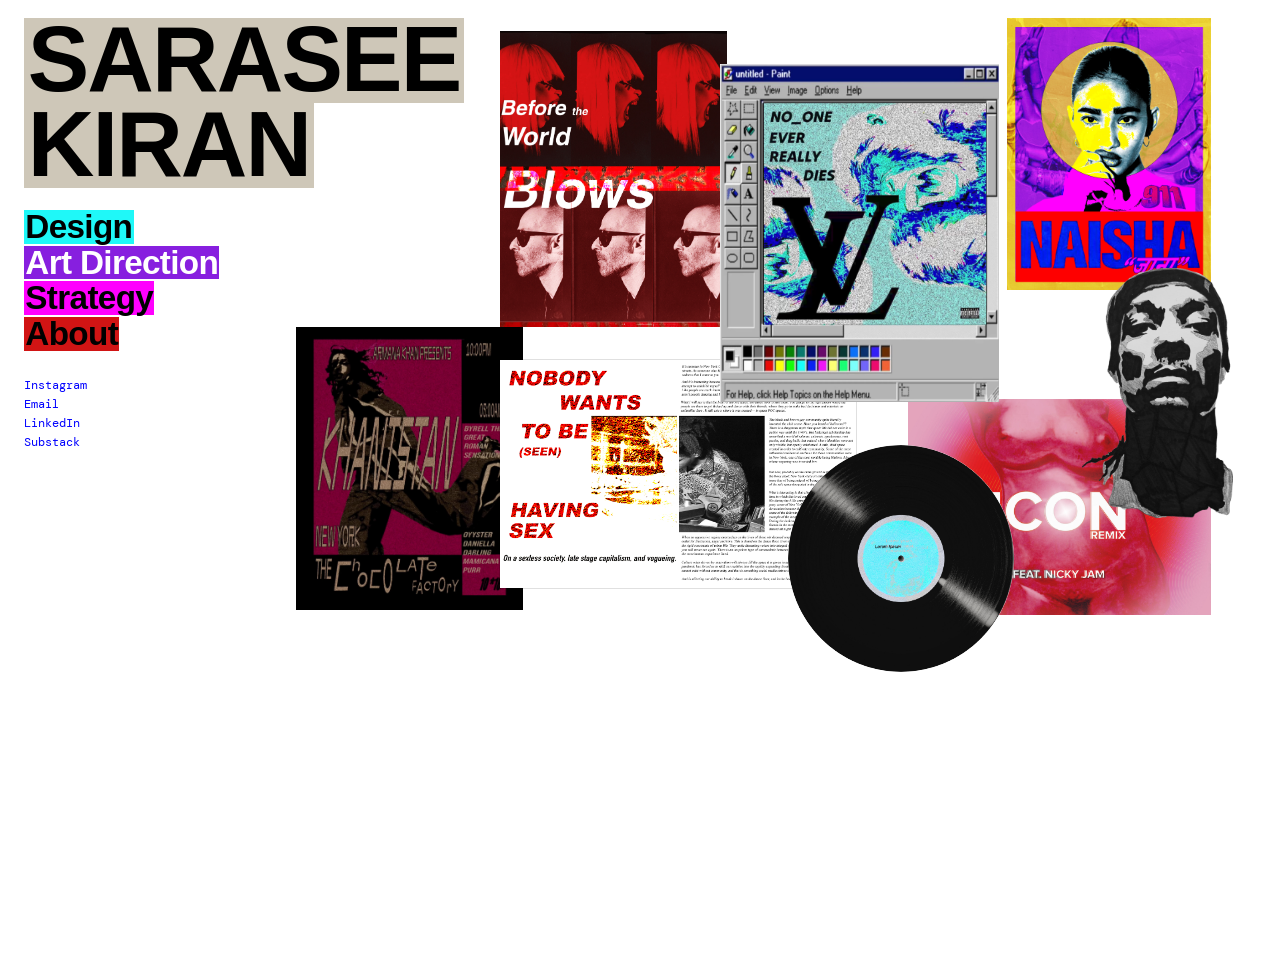
==== index.html @ 437c7c0c "Home: Khanistan film in the white space, under the Sarcratic spread; mockup off black The film sits " ====
<!doctype html>
<html lang="en">
<head>
<meta charset="utf-8">
<meta name="viewport" content="width=device-width, initial-scale=1">
<title>Sarasee Kiran</title>
<meta name="description" content="Sarasee Kiran. Growth Strategy, Art Direction, Design. New York.">
<link rel="stylesheet" href="style.css?v=18">

</head>
<body>

<main class="home">
  <div class="left">
    <h1 class="big"><a href="./"><span class="nl c-name">Sarasee</span><br><span class="nl c-name">Kiran</span></a></h1>
    <nav>
      <a class="blk c-design" href="design/">Design</a>
      <a class="blk c-ad" href="art-direction/">Art Direction</a>
      <a class="blk c-strategy" href="strategy/">Strategy</a>
      <a class="blk c-about" href="about/">About</a>
    </nav>
    <div class="socials">
      <a class="note" href="https://instagram.com/sarcratic">Instagram</a>
      <a class="note" href="mailto:saraseekiran@gmail.com">Email</a>
      <a class="note" href="https://www.linkedin.com/in/saraseekiran/">LinkedIn</a>
      <a class="note" href="https://sarcratic.substack.com">Substack</a>
    </div>
  </div>
  <div class="right"><div class="pile">
    <video class="kh" src="assets/khanistan-film.mp4" poster="assets/khanistan-film-poster.jpg" width="1082" height="1352" autoplay muted loop playsinline aria-label="Khanistan poster, film" style="z-index:1"></video>
    <img src="assets/before-the-world-blows.jpg" width="2717" height="3543" alt="Before the World Blows" style="left:0%;top:2%;width:30%;z-index:2">
    <img src="assets/naisha-911-1.jpg" width="1080" height="1440" alt="Naisha 911, poster one" style="left:67%;top:0%;width:27%;z-index:3">
    <div class="pspread" style="left:0%;top:52%;width:47%;z-index:4"><img src="assets/sarcratic-issue-one-left.jpg" width="2530" height="3269" alt="Sarcratic Issue One, opening spread, left page"><img src="assets/sarcratic-issue-one-right.jpg" width="2530" height="3269" alt="Sarcratic Issue One, opening spread, right page"></div>
    <img src="assets/icon.jpg" width="2100" height="1500" alt="ICON remix artwork" style="left:54%;top:58%;width:40%;z-index:5">
    <video src="assets/lv-nerd-paint-window.mp4" poster="assets/lv-nerd-paint-window-poster.jpg" width="1526" height="1844" autoplay muted loop playsinline aria-label="LV x N.E.R.D, the three covers in a Paint window" style="left:29%;top:7%;width:37%;z-index:6"></video>
    <div class="rot" id="rot" style="left:38%;top:65%;width:30%;z-index:7"><img src="assets/record-2-vinyl-round.jpg" width="2909" height="2909" alt="Record series, rendered" class=on><img src="assets/record-1-vinyl-round.jpg" width="2909" height="2909" alt="Record series, rendered"><img src="assets/record-3-vinyl-round.jpg" width="2909" height="2909" alt="Record series, rendered"><img src="assets/record-4-vinyl-round.jpg" width="2909" height="2909" alt="Record series, rendered"></div>
    <img src="assets/snoop-drawing-cutout.png" width="1655" height="2747" alt="Snoop Dogg, drawing" style="left:77%;top:38%;width:20%;z-index:8">
  </div></div>
</main>
<script>
(function(){
  var items=[].slice.call(document.querySelectorAll('#rot > img')),i=0;
  setInterval(function(){ i=(i+1)%items.length; items.forEach(function(el,k){ el.classList.toggle('on',k===i); }); },2000);
})();
</script>
</body></html>
---- style.css ----
@font-face{font-family:"DM Mono";font-style:normal;font-weight:400;font-display:swap;src:url(fonts/dm-mono-latin-400-normal.woff2) format("woff2");unicode-range:U+0000-00FF,U+0131,U+0152-0153,U+02BB-02BC,U+02C6,U+02DA,U+02DC,U+0304,U+0308,U+0329,U+2000-206F,U+20AC,U+2122,U+2191,U+2193,U+2212,U+2215,U+FEFF,U+FFFD}

:root{--ink:#000;--paper:#fff;--blue:#0000ff;--gap:18px;--pad:24px;--maxh:calc(100vh - 120px);
--heavy:"Helvetica Neue",Helvetica,Arial,sans-serif;--mono:"DM Mono",ui-monospace,Menlo,monospace;
--c-name:#cec7b8;--c-design:#1ff8f8;--c-ad:#871fdf;--c-strategy:#ff00fe;--c-about:#d11414}
*{box-sizing:border-box}
html{-webkit-text-size-adjust:100%}
body{margin:0;background:var(--paper);color:var(--ink);font-family:var(--heavy);font-weight:700;font-size:20px;line-height:1.1;letter-spacing:-.01em;padding:0 var(--pad) 80px}
a{color:inherit;text-decoration:none}
a:hover{text-decoration:underline;text-decoration-thickness:.08em;text-underline-offset:.1em}
.note{font-family:var(--mono);font-weight:400;font-size:12px;line-height:1.4;letter-spacing:0;color:var(--blue)}
.blk{-webkit-box-decoration-break:clone;box-decoration-break:clone;padding:0 .04em}
.c-name{background:var(--c-name)}.c-design{background:var(--c-design)}.c-ad{background:var(--c-ad);color:#fff}.c-strategy{background:var(--c-strategy)}.c-about{background:var(--c-about)}
.top{display:flex;justify-content:space-between;align-items:flex-start;flex-wrap:wrap;gap:10px 24px;padding:18px 0 0;margin-bottom:64px}
.top .name,.top nav a{font-size:26px;line-height:1;letter-spacing:-.02em}
.top .name,.home .big{text-transform:uppercase}
.top nav{display:flex;gap:6px 12px;flex-wrap:wrap}
.top nav a.here{text-decoration:underline;text-decoration-thickness:3px;text-underline-offset:4px}
h1.practice{font-size:clamp(44px,5.4vw,92px);line-height:.95;letter-spacing:-.02em;margin:0 0 64px;font-weight:700}
.project{margin:0 0 110px}
.title{font-size:clamp(28px,2.8vw,44px);line-height:1;letter-spacing:-.02em;margin:0 0 14px;font-weight:700}
.title .lab{display:inline-block;max-width:100%;margin-left:.35em;vertical-align:baseline}
.title .lab::before{content:"("}.title .lab::after{content:")"}
.line{font-size:clamp(17px,1.3vw,21px);line-height:1.15;max-width:none;margin:0 0 22px}
.case p{font-size:clamp(17px,1.3vw,21px);line-height:1.15;max-width:none;margin:0 0 14px}
.credit{max-width:none;margin:14px 0 0}
.row{display:flex;gap:var(--gap);align-items:flex-start;margin:0 0 var(--gap)}
.row .f{min-width:0}
.row img,.row video{display:block;width:100%;height:auto}
.single{margin:0 0 var(--gap)}
.single img,.single video{display:block;width:auto;height:auto;max-width:min(100%,1400px);max-height:var(--maxh)}
.row.c{margin-left:auto;margin-right:auto}
.row.wide{--gap:168px;margin-bottom:18px}
.single.c img,.single.c video{margin-left:auto;margin-right:auto}
.single.half{max-width:calc(50% - var(--gap)/2)}
.row.four{max-width:1400px}
.row.four .f{flex:1 1 0}
.row .spread{display:flex;gap:2px}
.row .spread img{width:50%}
.ext{color:var(--blue)}
/* home */
.home{display:grid;grid-template-columns:minmax(0,1fr) minmax(0,1.7fr);gap:32px;min-height:100vh;align-items:start;padding-top:18px}
.home .left{position:sticky;top:18px}
.home .big{font-size:clamp(44px,7.2vw,112px);line-height:.92;letter-spacing:-.02em;margin:0 0 22px;font-weight:700}
.home nav{display:flex;flex-direction:column;align-items:flex-start;gap:2px;margin:0 0 26px}
.home nav a{font-size:clamp(26px,2.6vw,42px);line-height:1.02;letter-spacing:-.02em}
.home .socials{display:flex;flex-direction:column;align-items:flex-start;gap:2px}
.pile{position:relative;width:min(100%,calc((100vh - 36px) * 1.15));aspect-ratio:1.15;margin:0 auto}
.pile>*{position:absolute;display:block;height:auto;margin:0}
.home .big .nl{display:inline-block;padding:0 .04em}
.pile .pspread{display:flex;gap:2px;outline:1px solid rgba(0,0,0,.12)}
.pile .pspread img{display:block;width:calc(50% - 1px);height:auto}
.pile .rot{aspect-ratio:1}
.pile .rot img{position:absolute;inset:0;width:100%;height:100%;border-radius:50%;opacity:0;transition:opacity .35s}
.pile .rot img.on{opacity:1}
.pile .kh{left:-27%;top:47%;width:30%}
/* about */
.aboutbig{max-width:1400px}
.aboutbig p{font-size:min(2.6vw,4.6vh);line-height:1;letter-spacing:-.02em;margin:0 0 .5em}
body.aboutpage{padding-bottom:24px}
body.aboutpage .top{margin-bottom:36px}
.aboutbig p.k{margin:0 0 6px;font-size:12px;line-height:1.4;letter-spacing:0}
.aboutbig a{color:var(--blue);overflow-wrap:anywhere}
.aboutbig .note{margin-left:.35em}
.aboutbig p>.note{display:inline-block;max-width:100%;vertical-align:baseline}
.aboutbig p>.note::before{content:"("}.aboutbig p>.note::after{content:")"}
@media (max-width:820px){
  body{padding:0 16px 60px;font-size:18px}
  .top{margin-bottom:44px}
  .top .name,.top nav a{font-size:22px}
  .home{grid-template-columns:1fr;min-height:0;gap:28px}
  .home .left{position:static}
  .home .big{font-size:15vw}
  .home nav a{font-size:9vw}
  .pile{width:100%}
  .row{flex-direction:column}
  .row .f{flex:none!important;width:100%}
  .row.four{flex-direction:row;flex-wrap:wrap}
  .row.four .f{flex:0 0 calc(50% - var(--gap)/2)}
  .project{margin-bottom:72px}
  .single.half{max-width:100%}
}
.single.n img{width:100%}
.duo{display:grid;column-gap:var(--gap);grid-template-rows:repeat(4,auto);margin:0 0 110px}
.duo>.project{display:grid;grid-row:span 4;grid-template-rows:subgrid;margin:0;min-width:0}
.duo>.project .single{margin-bottom:0}
@media (max-width:820px){
  .single.n{max-width:100%!important}
  .duo{display:block;max-width:none!important}
  .duo>.project{display:block;margin:0 0 72px}
  .duo .line:empty{display:none}
  .aboutbig p{font-size:7.5vw}
  .row.wide{--gap:28px}
  .pile .kh{left:2%;top:80%;width:24%}
  .pile{margin-bottom:16%}
}
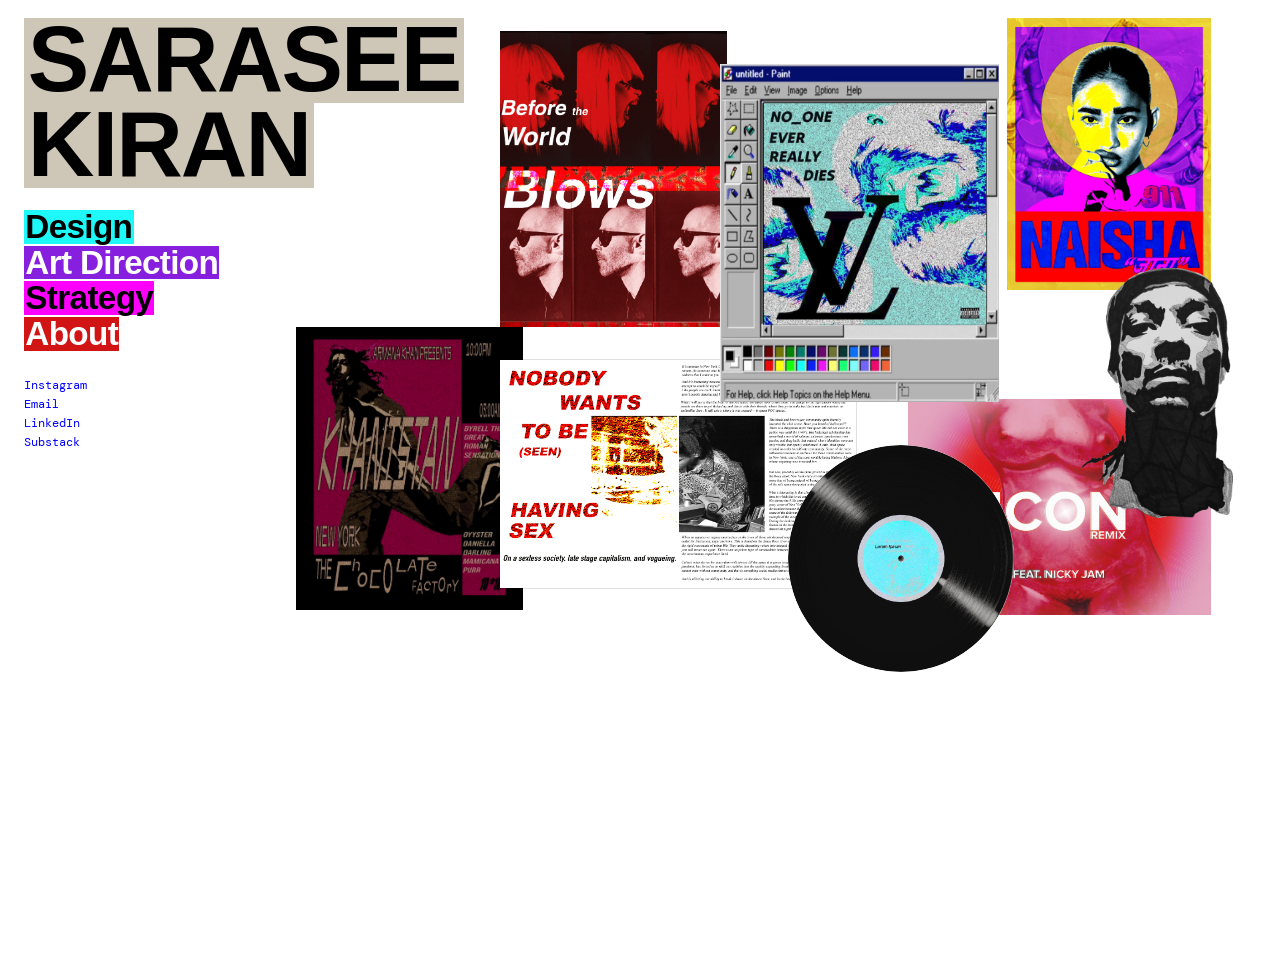
==== commit 7ae39451: "About in white on its red block, like Art Direction The current-page underline stays black so it sho" ====
--- a/index.html
+++ b/index.html
@@ -5,7 +5,7 @@
 <meta name="viewport" content="width=device-width, initial-scale=1">
 <title>Sarasee Kiran</title>
 <meta name="description" content="Sarasee Kiran. Growth Strategy, Art Direction, Design. New York.">
-<link rel="stylesheet" href="style.css?v=18">
+<link rel="stylesheet" href="style.css?v=19">
 
 </head>
 <body>
--- a/style.css
+++ b/style.css
@@ -10,12 +10,12 @@
 a:hover{text-decoration:underline;text-decoration-thickness:.08em;text-underline-offset:.1em}
 .note{font-family:var(--mono);font-weight:400;font-size:12px;line-height:1.4;letter-spacing:0;color:var(--blue)}
 .blk{-webkit-box-decoration-break:clone;box-decoration-break:clone;padding:0 .04em}
-.c-name{background:var(--c-name)}.c-design{background:var(--c-design)}.c-ad{background:var(--c-ad);color:#fff}.c-strategy{background:var(--c-strategy)}.c-about{background:var(--c-about)}
+.c-name{background:var(--c-name)}.c-design{background:var(--c-design)}.c-ad{background:var(--c-ad);color:#fff}.c-strategy{background:var(--c-strategy)}.c-about{background:var(--c-about);color:#fff}
 .top{display:flex;justify-content:space-between;align-items:flex-start;flex-wrap:wrap;gap:10px 24px;padding:18px 0 0;margin-bottom:64px}
 .top .name,.top nav a{font-size:26px;line-height:1;letter-spacing:-.02em}
 .top .name,.home .big{text-transform:uppercase}
 .top nav{display:flex;gap:6px 12px;flex-wrap:wrap}
-.top nav a.here{text-decoration:underline;text-decoration-thickness:3px;text-underline-offset:4px}
+.top nav a.here{text-decoration:underline;text-decoration-thickness:3px;text-underline-offset:4px;text-decoration-color:#000}
 h1.practice{font-size:clamp(44px,5.4vw,92px);line-height:.95;letter-spacing:-.02em;margin:0 0 64px;font-weight:700}
 .project{margin:0 0 110px}
 .title{font-size:clamp(28px,2.8vw,44px);line-height:1;letter-spacing:-.02em;margin:0 0 14px;font-weight:700}
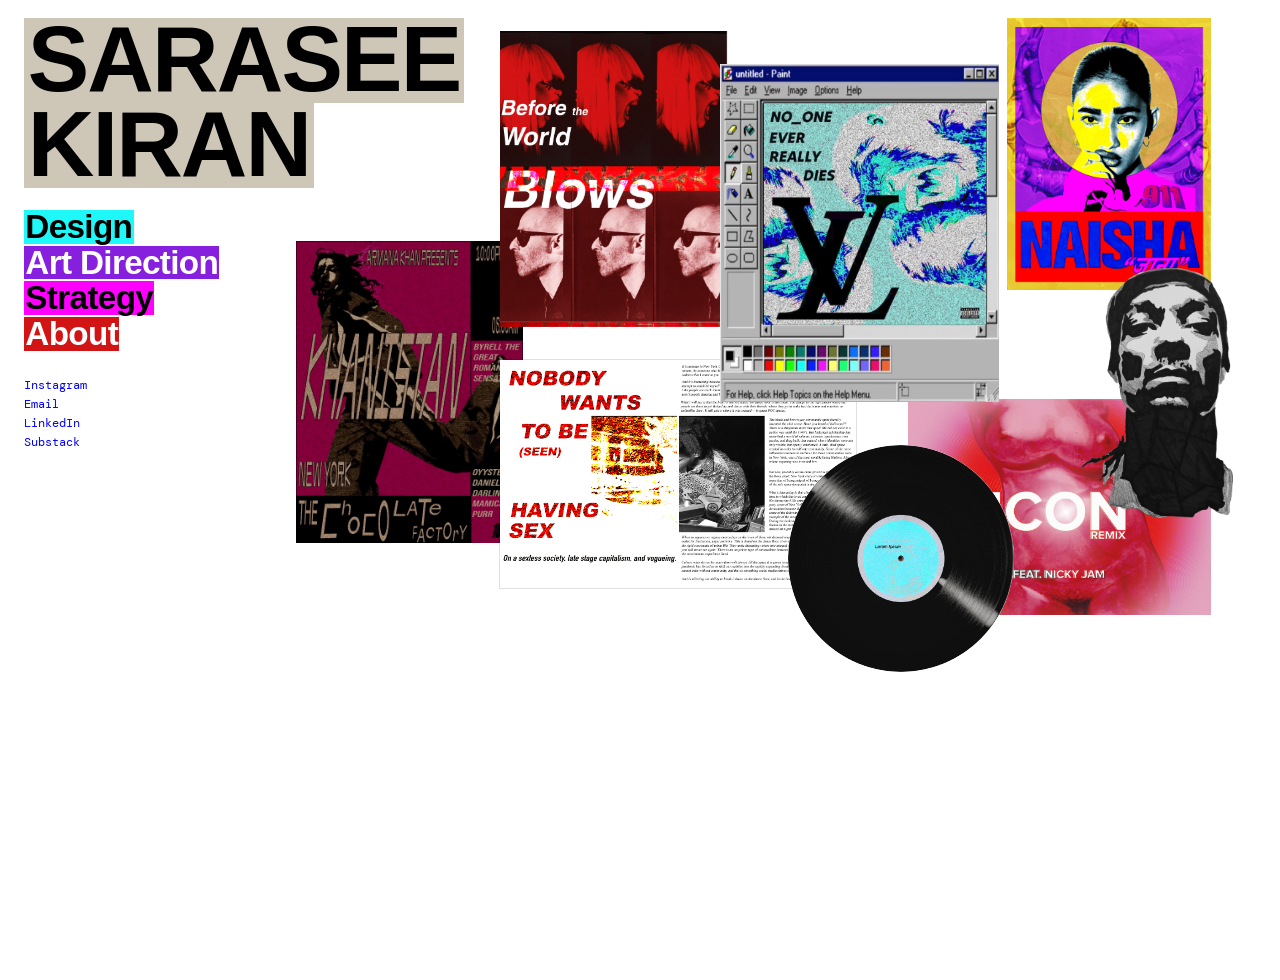
==== commit 94de568f: "Home: new Khanistan film, moved up to tuck under Before the World Blows Co-Authored-By: Claude Opus " ====
--- a/index.html
+++ b/index.html
@@ -5,7 +5,7 @@
 <meta name="viewport" content="width=device-width, initial-scale=1">
 <title>Sarasee Kiran</title>
 <meta name="description" content="Sarasee Kiran. Growth Strategy, Art Direction, Design. New York.">
-<link rel="stylesheet" href="style.css?v=19">
+<link rel="stylesheet" href="style.css?v=20">
 
 </head>
 <body>
@@ -27,12 +27,12 @@
     </div>
   </div>
   <div class="right"><div class="pile">
-    <video class="kh" src="assets/khanistan-film.mp4" poster="assets/khanistan-film-poster.jpg" width="1082" height="1352" autoplay muted loop playsinline aria-label="Khanistan poster, film" style="z-index:1"></video>
+    <video class="kh" src="assets/khanistan-loop.mp4" poster="assets/khanistan-loop-poster.jpg" width="1080" height="1440" autoplay muted loop playsinline aria-label="Khanistan poster, film" style="z-index:1"></video>
     <img src="assets/before-the-world-blows.jpg" width="2717" height="3543" alt="Before the World Blows" style="left:0%;top:2%;width:30%;z-index:2">
     <img src="assets/naisha-911-1.jpg" width="1080" height="1440" alt="Naisha 911, poster one" style="left:67%;top:0%;width:27%;z-index:3">
     <div class="pspread" style="left:0%;top:52%;width:47%;z-index:4"><img src="assets/sarcratic-issue-one-left.jpg" width="2530" height="3269" alt="Sarcratic Issue One, opening spread, left page"><img src="assets/sarcratic-issue-one-right.jpg" width="2530" height="3269" alt="Sarcratic Issue One, opening spread, right page"></div>
     <img src="assets/icon.jpg" width="2100" height="1500" alt="ICON remix artwork" style="left:54%;top:58%;width:40%;z-index:5">
-    <video src="assets/lv-nerd-paint-window.mp4" poster="assets/lv-nerd-paint-window-poster.jpg" width="1526" height="1844" autoplay muted loop playsinline aria-label="LV x N.E.R.D, the three covers in a Paint window" style="left:29%;top:7%;width:37%;z-index:6"></video>
+    <video src="assets/lv-nerd-paint-window-loop.mp4" poster="assets/lv-nerd-paint-window-poster.jpg" width="1526" height="1844" autoplay muted loop playsinline aria-label="LV x N.E.R.D, the three covers in a Paint window" style="left:29%;top:7%;width:37%;z-index:6"></video>
     <div class="rot" id="rot" style="left:38%;top:65%;width:30%;z-index:7"><img src="assets/record-2-vinyl-round.jpg" width="2909" height="2909" alt="Record series, rendered" class=on><img src="assets/record-1-vinyl-round.jpg" width="2909" height="2909" alt="Record series, rendered"><img src="assets/record-3-vinyl-round.jpg" width="2909" height="2909" alt="Record series, rendered"><img src="assets/record-4-vinyl-round.jpg" width="2909" height="2909" alt="Record series, rendered"></div>
     <img src="assets/snoop-drawing-cutout.png" width="1655" height="2747" alt="Snoop Dogg, drawing" style="left:77%;top:38%;width:20%;z-index:8">
   </div></div>
--- a/style.css
+++ b/style.css
@@ -53,7 +53,7 @@
 .pile .rot{aspect-ratio:1}
 .pile .rot img{position:absolute;inset:0;width:100%;height:100%;border-radius:50%;opacity:0;transition:opacity .35s}
 .pile .rot img.on{opacity:1}
-.pile .kh{left:-27%;top:47%;width:30%}
+.pile .kh{left:-27%;top:34%;width:30%}
 /* about */
 .aboutbig{max-width:1400px}
 .aboutbig p{font-size:min(2.6vw,4.6vh);line-height:1;letter-spacing:-.02em;margin:0 0 .5em}
